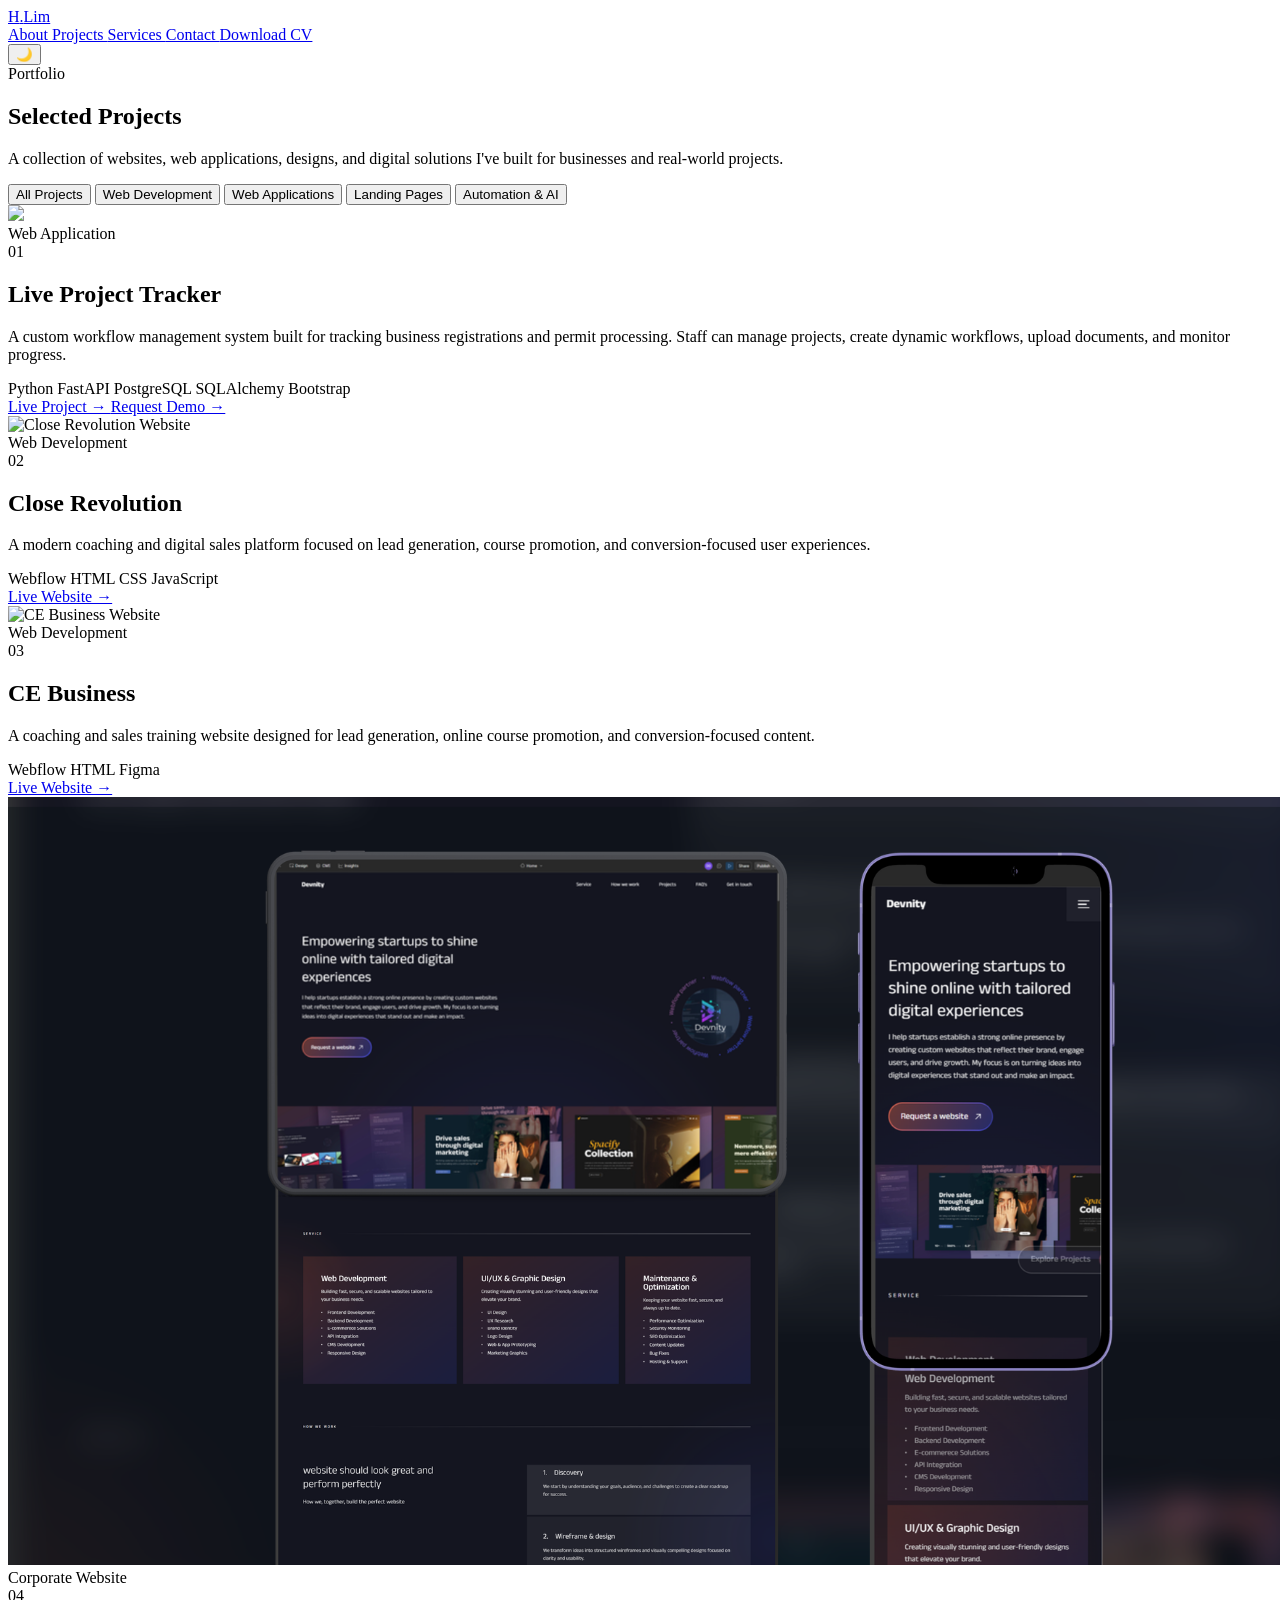
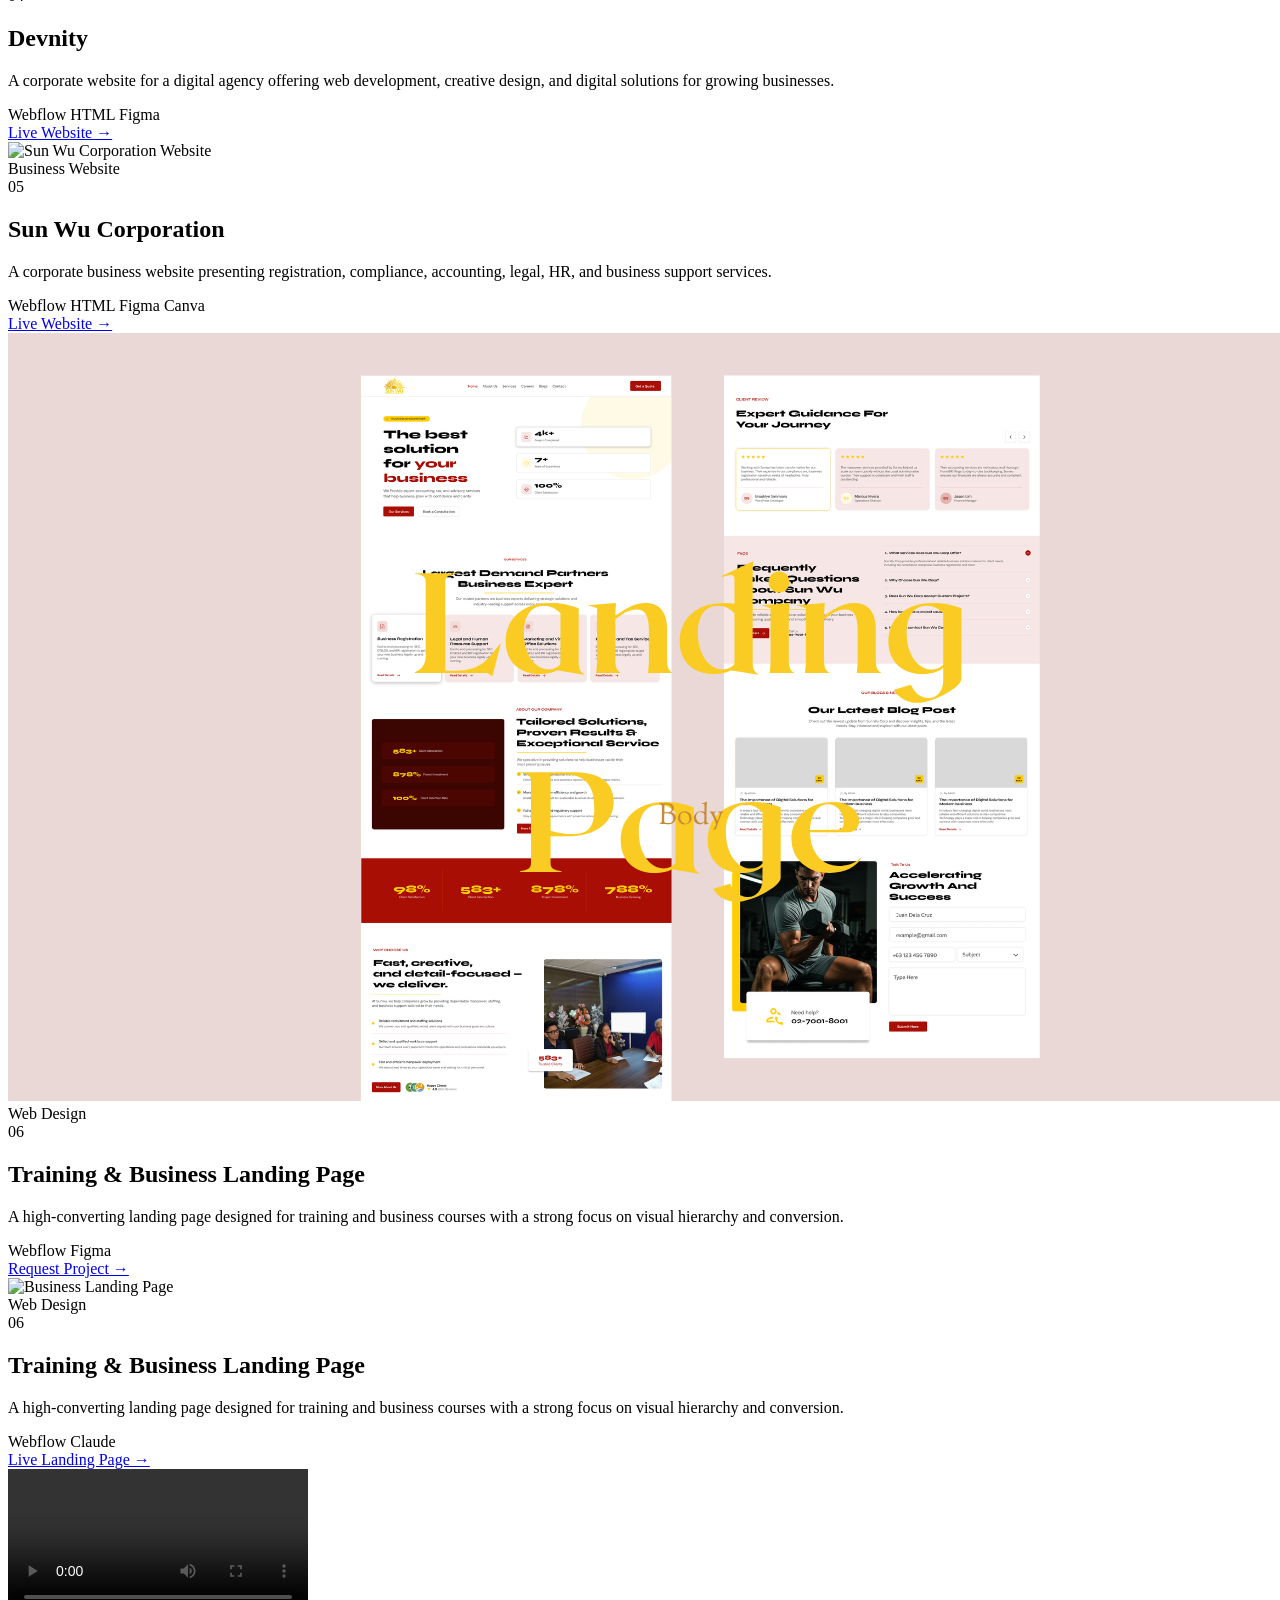
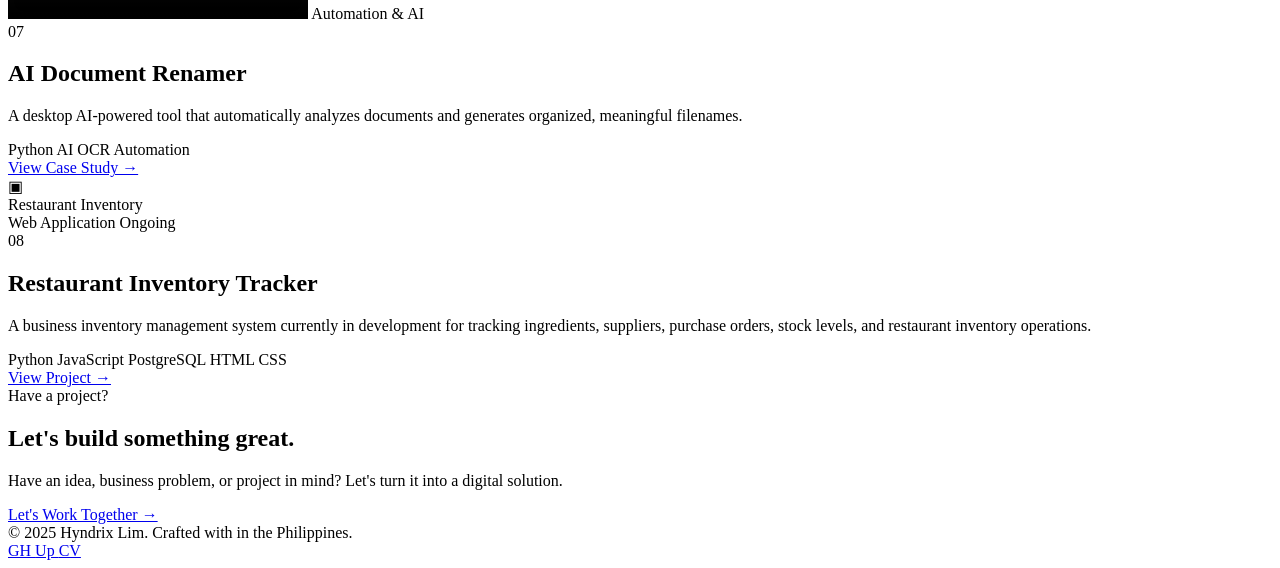
==== projects.html @ 505b6d83 "Update portfolio projects and assets" ====
<!doctype html>
<html lang="en" data-theme="dark">
  <head>
    <meta charset="UTF-8" />

    <meta name="viewport" content="width=device-width, initial-scale=1.0" />

    <title>Projects — Hyndrix Lim</title>

    <link rel="preconnect" href="https://fonts.googleapis.com" />

    <link rel="preconnect" href="https://fonts.gstatic.com" crossorigin />

    <link
      href="https://fonts.googleapis.com/css2?family=Syne:wght@400;500;600;700;800&family=DM+Sans:ital,opsz,wght@0,9..40,300;0,9..40,400;0,9..40,500;1,9..40,300&display=swap"
      rel="stylesheet"
    />

    <link rel="stylesheet" href="style.css" />
  </head>

  <body>
    <!-- CURSOR -->

    <div class="cursor" id="cursor"></div>

    <div class="cursor-follow" id="cursorFollow"></div>

    <!-- =====================================================
       NAVIGATION
       ===================================================== -->

    <nav>
      <a href="index.html" class="nav-logo"> H<span>.</span>Lim </a>

      <div class="nav-links">
        <a href="index.html#about"> About </a>

        <a href="projects.html" class="active-nav"> Projects </a>

        <a href="index.html#services"> Services </a>

        <a href="index.html#contact"> Contact </a>

        <a
          href="https://drive.google.com/uc?export=download&id=1fM_ijbf9D7eAzxQOiceTrafDajvDp3tC"
          target="_blank"
          class="nav-cta"
        >
          Download CV
        </a>
      </div>

      <button class="theme-btn" id="themeToggle" aria-label="Toggle theme">
        🌙
      </button>
    </nav>

    <!-- =====================================================
       PROJECT HERO
       ===================================================== -->

    <section class="projects-page-hero">
      <div class="section-label">Portfolio</div>

      <h1 class="projects-page-title">Selected <span>Projects</span></h1>

      <p class="projects-page-intro">
        A collection of websites, web applications, designs, and digital
        solutions I've built for businesses and real-world projects.
      </p>
    </section>

    <!-- =====================================================
       PROJECT FILTER
       ===================================================== -->

    <section class="projects-page-section">
      <div class="project-filters">
        <button class="project-filter active" data-filter="all">
          All Projects
        </button>

        <button class="project-filter" data-filter="web">
          Web Development
        </button>

        <button class="project-filter" data-filter="apps">
          Web Applications
        </button>

        <button class="project-filter" data-filter="landing-pages">
          Landing Pages
        </button>

        <button class="project-filter" data-filter="automation">
          Automation & AI
        </button>
      </div>

      <!-- =================================================
         PROJECT GRID
         ================================================= -->

      <div class="full-projects-grid">
        <!-- ===============================================
           LIVE PROJECT TRACKER
           =============================================== -->

        <article class="full-project-card reveal" data-category="apps">
          <div class="full-project-image">
            <img
              src="C:\Users\Aurea Palarca\Documents\Documents\Hyndrix Project\hyndrix-portfolio-main\images\live tracker img.png"
            />

            <div class="project-category-badge">Web Application</div>
          </div>

          <div class="full-project-content">
            <div class="project-number">01</div>

            <h2>Live Project Tracker</h2>

            <p>
              A custom workflow management system built for tracking business
              registrations and permit processing. Staff can manage projects,
              create dynamic workflows, upload documents, and monitor progress.
            </p>

            <div class="full-project-tech">
              <span>Python</span>
              <span>FastAPI</span>
              <span>PostgreSQL</span>
              <span>SQLAlchemy</span>
              <span>Bootstrap</span>
            </div>

            <div class="full-project-links">
              <a
                href="https://tracker.sunwucorporation.com/track"
                target="_blank"
                rel="noopener noreferrer"
              >
                Live Project →
              </a>

              <a href="index.html#contact"> Request Demo → </a>
            </div>
          </div>
        </article>

        <!-- ===============================================
           CLOSE REVOLUTION
           =============================================== -->

        <article class="full-project-card reveal" data-category="web">
          <div class="full-project-image">
            <img
              src="C:\Users\Aurea Palarca\Documents\Documents\Hyndrix Project\hyndrix-portfolio-main\images\ChatGPT Image Sep 9, 2026, 10_37_26 AM.png"
              alt="Close Revolution Website"
            />

            <div class="project-category-badge">Web Development</div>
          </div>

          <div class="full-project-content">
            <div class="project-number">02</div>

            <h2>Close Revolution</h2>

            <p>
              A modern coaching and digital sales platform focused on lead
              generation, course promotion, and conversion-focused user
              experiences.
            </p>

            <div class="full-project-tech">
              <span>Webflow</span>
              <span>HTML</span>
              <span>CSS</span>
              <span>JavaScript</span>
            </div>

            <div class="full-project-links">
              <a
                href="https://www.closerevolution.com/"
                target="_blank"
                rel="noopener noreferrer"
              >
                Live Website →
              </a>
            </div>
          </div>
        </article>

        <!-- ===============================================
           CE BUSINESS
           =============================================== -->

        <article class="full-project-card reveal" data-category="web">
          <div class="full-project-image">
            <img
              src="C:\Users\Aurea Palarca\Documents\Documents\Hyndrix Project\hyndrix-portfolio-main\images\ChatGPT Image Sep 9, 2026, 10_41_15 AM.png"
              alt="CE Business Website"
            />

            <div class="project-category-badge">Web Development</div>
          </div>

          <div class="full-project-content">
            <div class="project-number">03</div>

            <h2>CE Business</h2>

            <p>
              A coaching and sales training website designed for lead
              generation, online course promotion, and conversion-focused
              content.
            </p>

            <div class="full-project-tech">
              <span>Webflow</span>
              <span>HTML</span>
              <span>Figma</span>
            </div>

            <div class="full-project-links">
              <a
                href="https://www.ce-business.com/"
                target="_blank"
                rel="noopener noreferrer"
              >
                Live Website →
              </a>
            </div>
          </div>
        </article>

        <!-- ===============================================
           DEVNITY
           =============================================== -->

        <article class="full-project-card reveal" data-category="web">
          <div class="full-project-image">
            <img
              src="images/Untitled design (4).png"
              alt="Devnity Web Development Agency"
            />

            <div class="project-category-badge">Corporate Website</div>
          </div>

          <div class="full-project-content">
            <div class="project-number">04</div>

            <h2>Devnity</h2>

            <p>
              A corporate website for a digital agency offering web development,
              creative design, and digital solutions for growing businesses.
            </p>

            <div class="full-project-tech">
              <span>Webflow</span>
              <span>HTML</span>
              <span>Figma</span>
            </div>

            <div class="full-project-links">
              <a
                href="https://devnity-web-development.webflow.io/"
                target="_blank"
                rel="noopener noreferrer"
              >
                Live Website →
              </a>
            </div>
          </div>
        </article>

        <!-- ===============================================
           SUN WU CORPORATION
           =============================================== -->

        <article class="full-project-card reveal" data-category="web">
          <div class="full-project-image">
            <img
              src="C:\Users\Aurea Palarca\Documents\Documents\Hyndrix Project\hyndrix-portfolio-main\images\ChatGPT Image Sep 9, 2026, 10_32_36 AM.png"
              alt="Sun Wu Corporation Website"
            />

            <div class="project-category-badge">Business Website</div>
          </div>

          <div class="full-project-content">
            <div class="project-number">05</div>

            <h2>Sun Wu Corporation</h2>

            <p>
              A corporate business website presenting registration, compliance,
              accounting, legal, HR, and business support services.
            </p>

            <div class="full-project-tech">
              <span>Webflow</span>
              <span>HTML</span>
              <span>Figma</span>
              <span>Canva</span>
            </div>

            <div class="full-project-links">
              <a
                href="https://sunwucorporation.com"
                target="_blank"
                rel="noopener noreferrer"
              >
                Live Website →
              </a>
            </div>
          </div>
        </article>

        <!-- ===============================================
           LANDING PAGE
           =============================================== -->

        <article class="full-project-card reveal" data-category="landing-pages">
          <div class="full-project-image">
            <img src="images/Landing Page.png" alt="Business Landing Page" />

            <div class="project-category-badge">Web Design</div>
          </div>

          <div class="full-project-content">
            <div class="project-number">06</div>

            <h2>Training & Business Landing Page</h2>

            <p>
              A high-converting landing page designed for training and business
              courses with a strong focus on visual hierarchy and conversion.
            </p>

            <div class="full-project-tech">
              <span>Webflow</span>
              <span>Figma</span>
            </div>

            <div class="full-project-links">
              <a href="index.html#contact"> Request Project → </a>
            </div>
          </div>
        </article>

        <article class="full-project-card reveal" data-category="landing-pages">
          <div class="full-project-image">
            <img
              src="C:\Users\Aurea Palarca\Documents\Documents\Hyndrix Project\hyndrix-portfolio-main\images\ChatGPT Image Sep 9, 2026, 10_58_12 AM.png"
              alt="Business Landing Page"
            />

            <div class="project-category-badge">Web Design</div>
          </div>

          <div class="full-project-content">
            <div class="project-number">06</div>

            <h2>Training & Business Landing Page</h2>

            <p>
              A high-converting landing page designed for training and business
              courses with a strong focus on visual hierarchy and conversion.
            </p>

            <div class="full-project-tech">
              <span>Webflow</span>
              <span>Claude</span>
            </div>

            <div class="full-project-links">
              <a href="https://www.ce-business.com/tkp-mise-en-relation">
                Live Landing Page →
              </a>
            </div>
          </div>
        </article>

        <!-- ===============================================
           AI PDF RENAMER
           =============================================== -->

        <article class="full-project-card reveal" data-category="automation">
          <div class="full-project-image">
            <video controls preload="metadata">
              <source
                src="video/Screen Recording AI Renaming.mp4"
                type="video/mp4"
              />

              Your browser does not support the video tag.
            </video>

            <span class="project-category-badge"> Automation & AI </span>
          </div>

          <div class="full-project-content">
            <div class="project-number">07</div>

            <h2>AI Document Renamer</h2>

            <p>
              A desktop AI-powered tool that automatically analyzes documents
              and generates organized, meaningful filenames.
            </p>

            <div class="full-project-tech">
              <span>Python</span>
              <span>AI</span>
              <span>OCR</span>
              <span>Automation</span>
            </div>

            <div class="full-project-links">
              <a href="ai-document-renamer.html"> View Case Study → </a>
            </div>
          </div>
        </article>

        <!-- ===============================================
           RESTAURANT INVENTORY
           =============================================== -->

        <article
          class="full-project-card reveal"
          data-category="web-applications"
        >
          <div class="full-project-image project-image-placeholder">
            <div class="inventory-project-icon">▣</div>

            <div class="project-placeholder-title">Restaurant Inventory</div>

            <span class="project-category-badge"> Web Application </span>

            <span class="project-status-badge"> Ongoing </span>
          </div>

          <div class="full-project-content">
            <div class="project-number">08</div>

            <h2>Restaurant Inventory Tracker</h2>

            <p>
              A business inventory management system currently in development
              for tracking ingredients, suppliers, purchase orders, stock
              levels, and restaurant inventory operations.
            </p>

            <div class="full-project-tech">
              <span>Python</span>
              <span>JavaScript</span>
              <span>PostgreSQL</span>
              <span>HTML</span>
              <span>CSS</span>
            </div>

            <div class="full-project-links">
              <a href="restaurant-inventory.html"> View Project → </a>
            </div>
          </div>
        </article>
      </div>
    </section>

    <!-- =====================================================
       CTA
       ===================================================== -->

    <section class="projects-page-cta">
      <div class="section-label">Have a project?</div>

      <h2>
        Let's build something
        <span>great.</span>
      </h2>

      <p>
        Have an idea, business problem, or project in mind? Let's turn it into a
        digital solution.
      </p>

      <a href="index.html#contact" class="btn-primary">
        Let's Work Together →
      </a>
    </section>

    <!-- =====================================================
       FOOTER
       ===================================================== -->

    <footer>
      <div class="footer-copy">
        © 2025
        <span>Hyndrix Lim</span>. Crafted with in the Philippines.
      </div>

      <div class="footer-socials">
        <a
          href="https://github.com/Kelebek073"
          target="_blank"
          class="social-btn"
        >
          GH
        </a>

        <a
          href="https://upwork.com/freelancer/~01063f879f324c033b"
          target="_blank"
          class="social-btn"
        >
          Up
        </a>

        <a
          href="https://drive.google.com/uc?export=download&id=1fM_ijbf9D7eAzxQOiceTrafDajvDp3tC"
          target="_blank"
          class="social-btn"
        >
          CV
        </a>
      </div>
    </footer>

    <!-- =====================================================
       JAVASCRIPT
       ===================================================== -->

    <script>
      /* =========================================
       THEME
       ========================================= */

      const toggle = document.getElementById("themeToggle");

      toggle.addEventListener("click", () => {
        const theme = document.documentElement.getAttribute("data-theme");

        document.documentElement.setAttribute(
          "data-theme",
          theme === "dark" ? "light" : "dark",
        );

        toggle.textContent = theme === "dark" ? "🌙" : "☀️";
      });

      /* =========================================
       CUSTOM CURSOR
       ========================================= */

      const cursor = document.getElementById("cursor");

      const cursorFollow = document.getElementById("cursorFollow");

      let mx = 0;
      let my = 0;

      document.addEventListener("mousemove", (e) => {
        mx = e.clientX;
        my = e.clientY;

        cursor.style.left = mx - 5 + "px";

        cursor.style.top = my - 5 + "px";
      });

      function animateCursor() {
        const fx = parseFloat(cursorFollow.style.left || 0) || 0;

        const fy = parseFloat(cursorFollow.style.top || 0) || 0;

        cursorFollow.style.left = fx + (mx - 18 - fx) * 0.12 + "px";

        cursorFollow.style.top = fy + (my - 18 - fy) * 0.12 + "px";

        requestAnimationFrame(animateCursor);
      }

      animateCursor();

      /* =========================================
       CURSOR HOVER
       ========================================= */

      document.querySelectorAll("a, button").forEach((el) => {
        el.addEventListener("mouseenter", () => {
          cursor.style.transform = "scale(2)";

          cursorFollow.style.transform = "scale(1.5)";

          cursorFollow.style.opacity = "0.8";
        });

        el.addEventListener("mouseleave", () => {
          cursor.style.transform = "scale(1)";

          cursorFollow.style.transform = "scale(1)";

          cursorFollow.style.opacity = "0.5";
        });
      });

      /* =========================================
       SCROLL REVEAL
       ========================================= */

      const revealEls = document.querySelectorAll(".reveal");

      const observer = new IntersectionObserver(
        (entries) => {
          entries.forEach((entry, i) => {
            if (entry.isIntersecting) {
              setTimeout(() => {
                entry.target.classList.add("visible");
              }, i * 80);
            }
          });
        },
        {
          threshold: 0.1,
        },
      );

      revealEls.forEach((el) => observer.observe(el));

      /* =========================================
       PROJECT FILTER
       ========================================= */

      const filters = document.querySelectorAll(".project-filter");

      const projects = document.querySelectorAll(".full-project-card");

      filters.forEach((filter) => {
        filter.addEventListener("click", () => {
          filters.forEach((item) => item.classList.remove("active"));

          filter.classList.add("active");

          const category = filter.dataset.filter;

          projects.forEach((project) => {
            const projectCategory = project.dataset.category;

            if (category === "all" || projectCategory === category) {
              project.style.display = "block";

              setTimeout(() => {
                project.classList.add("filter-visible");
              }, 10);
            } else {
              project.classList.remove("filter-visible");

              project.style.display = "none";
            }
          });
        });
      });
    </script>
  </body>
</html>
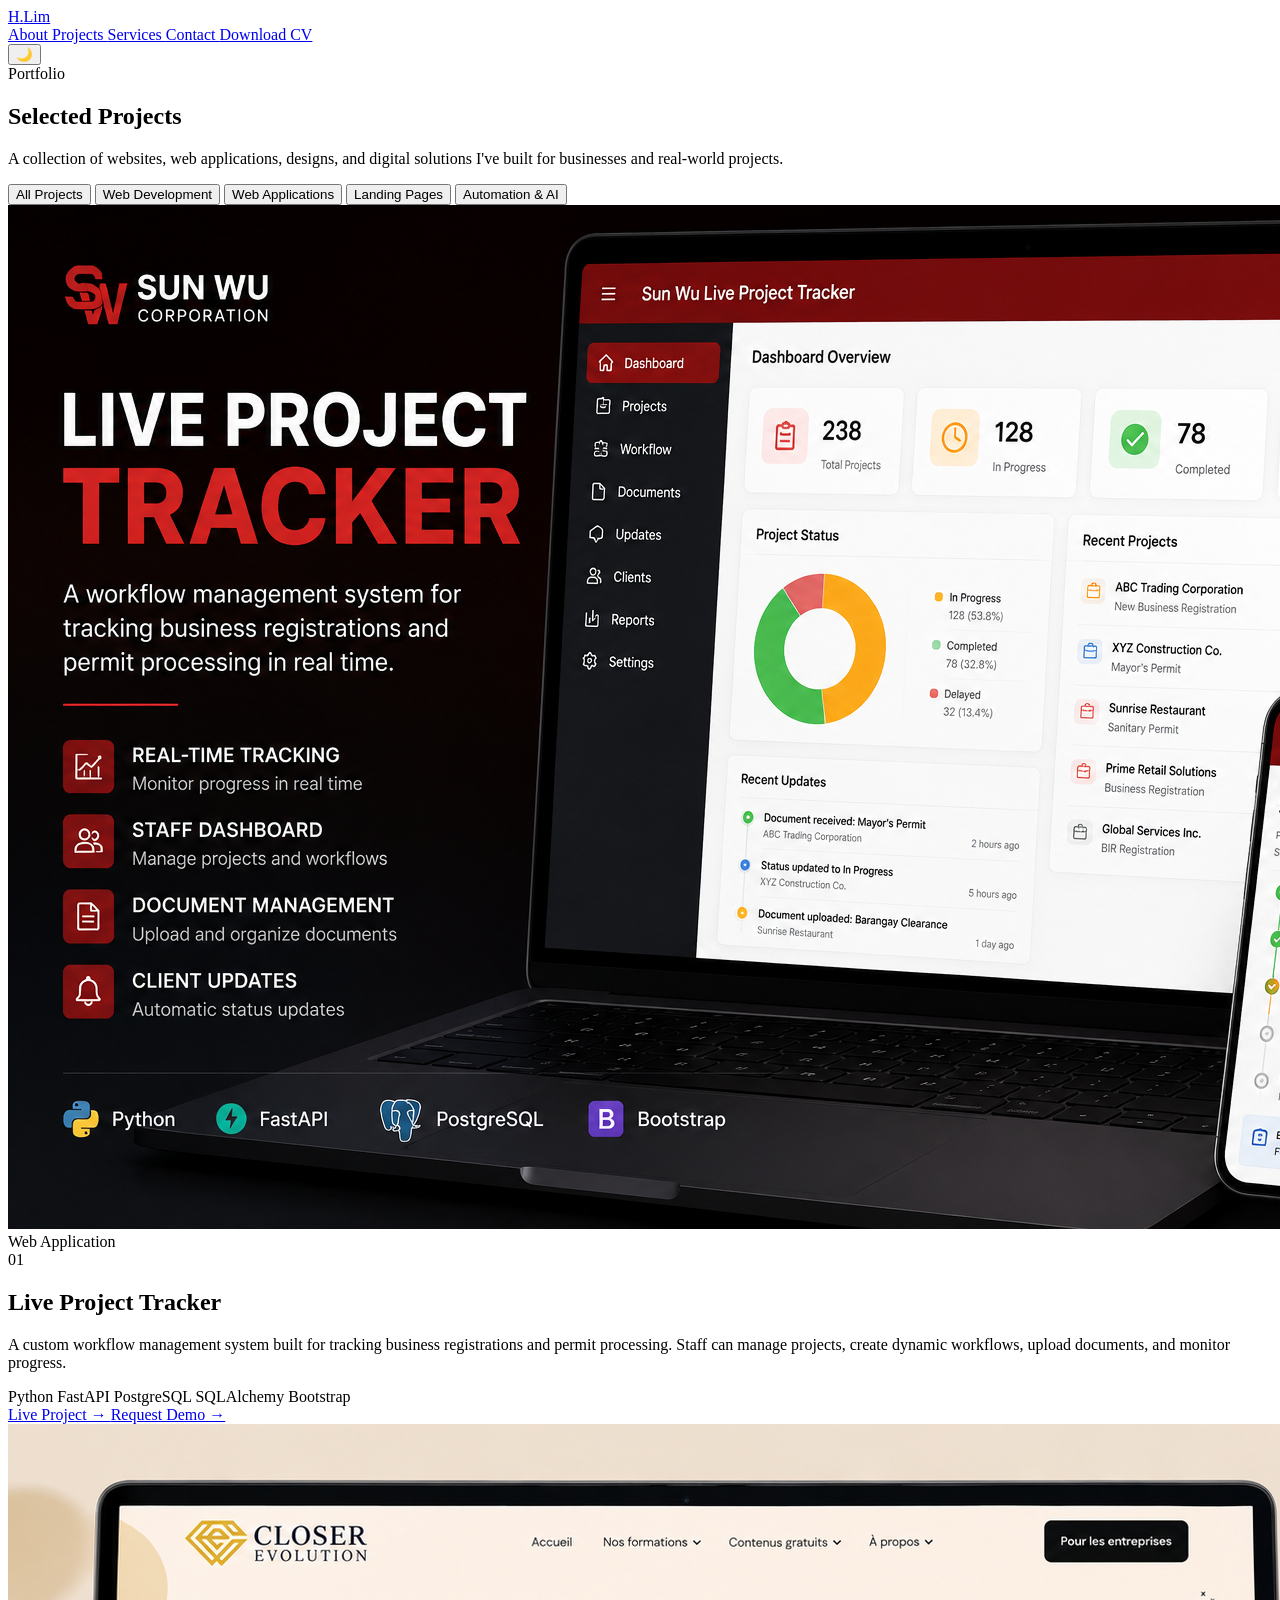
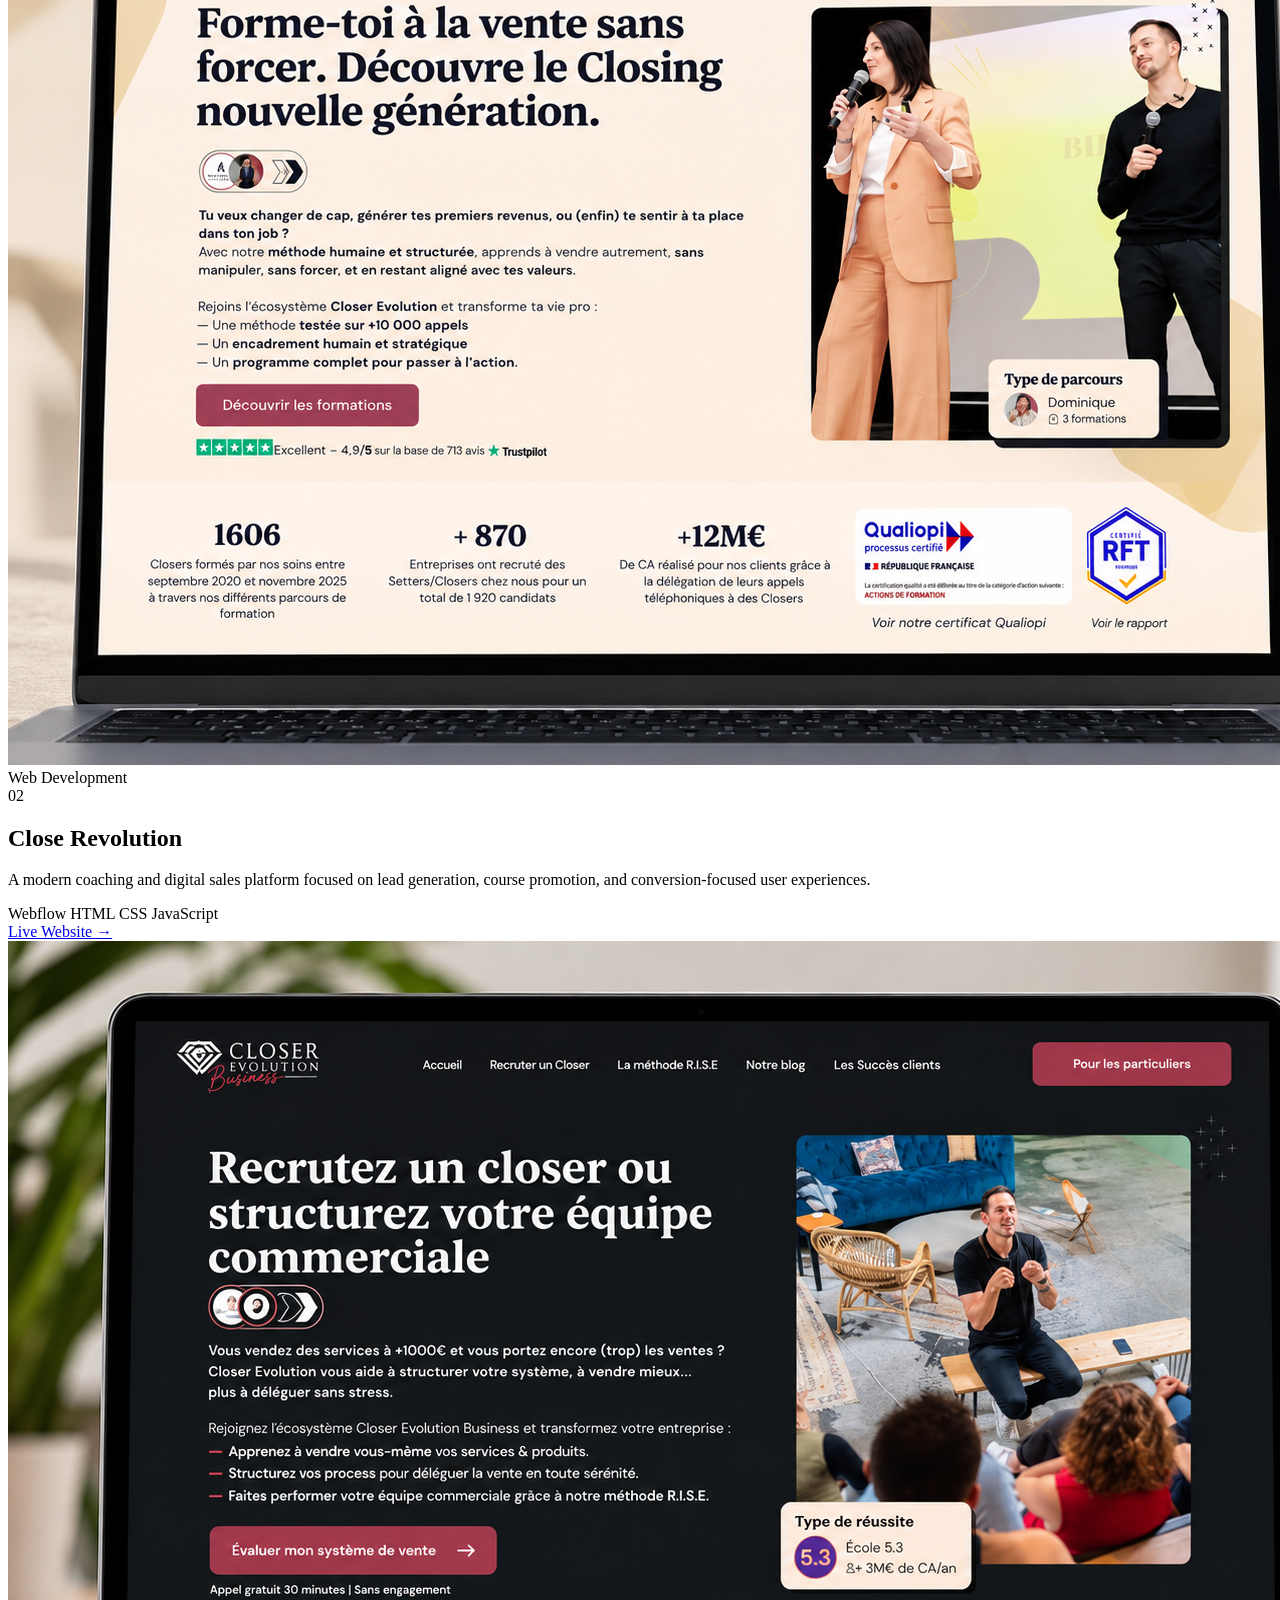
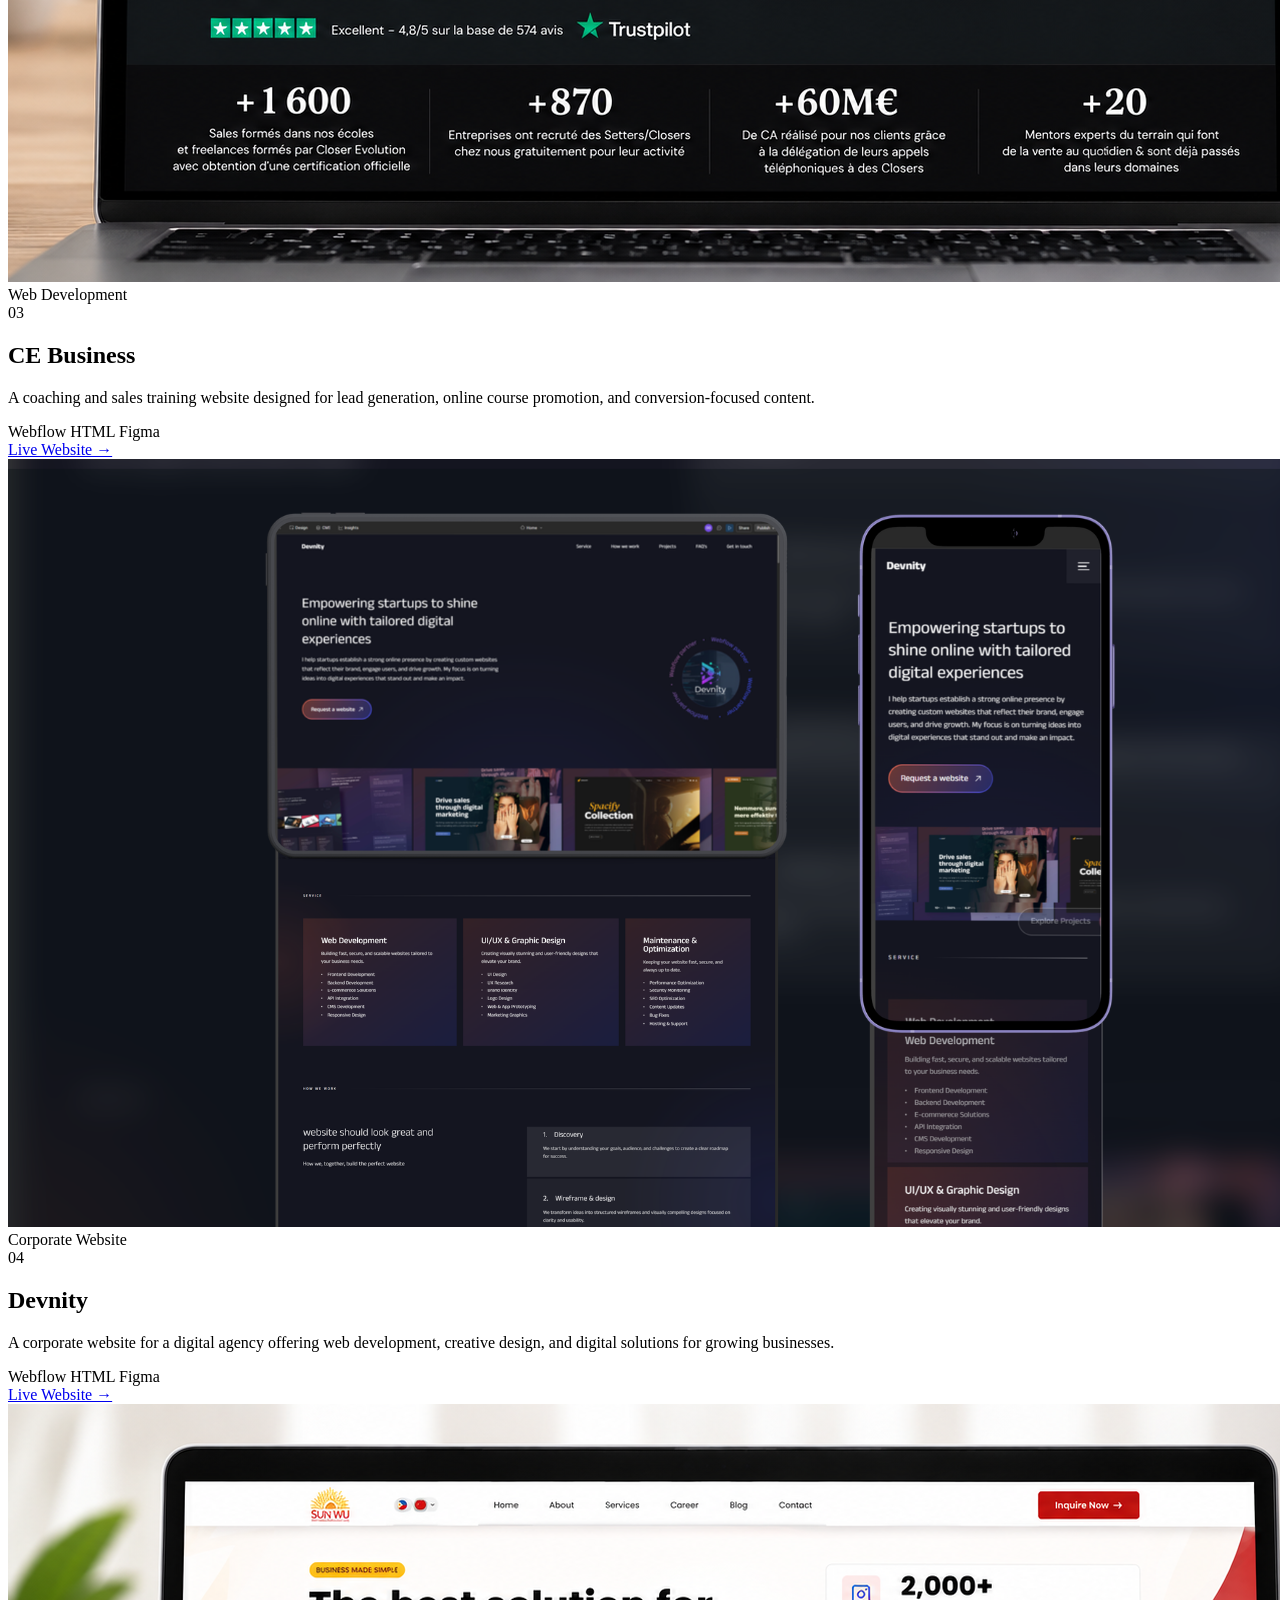
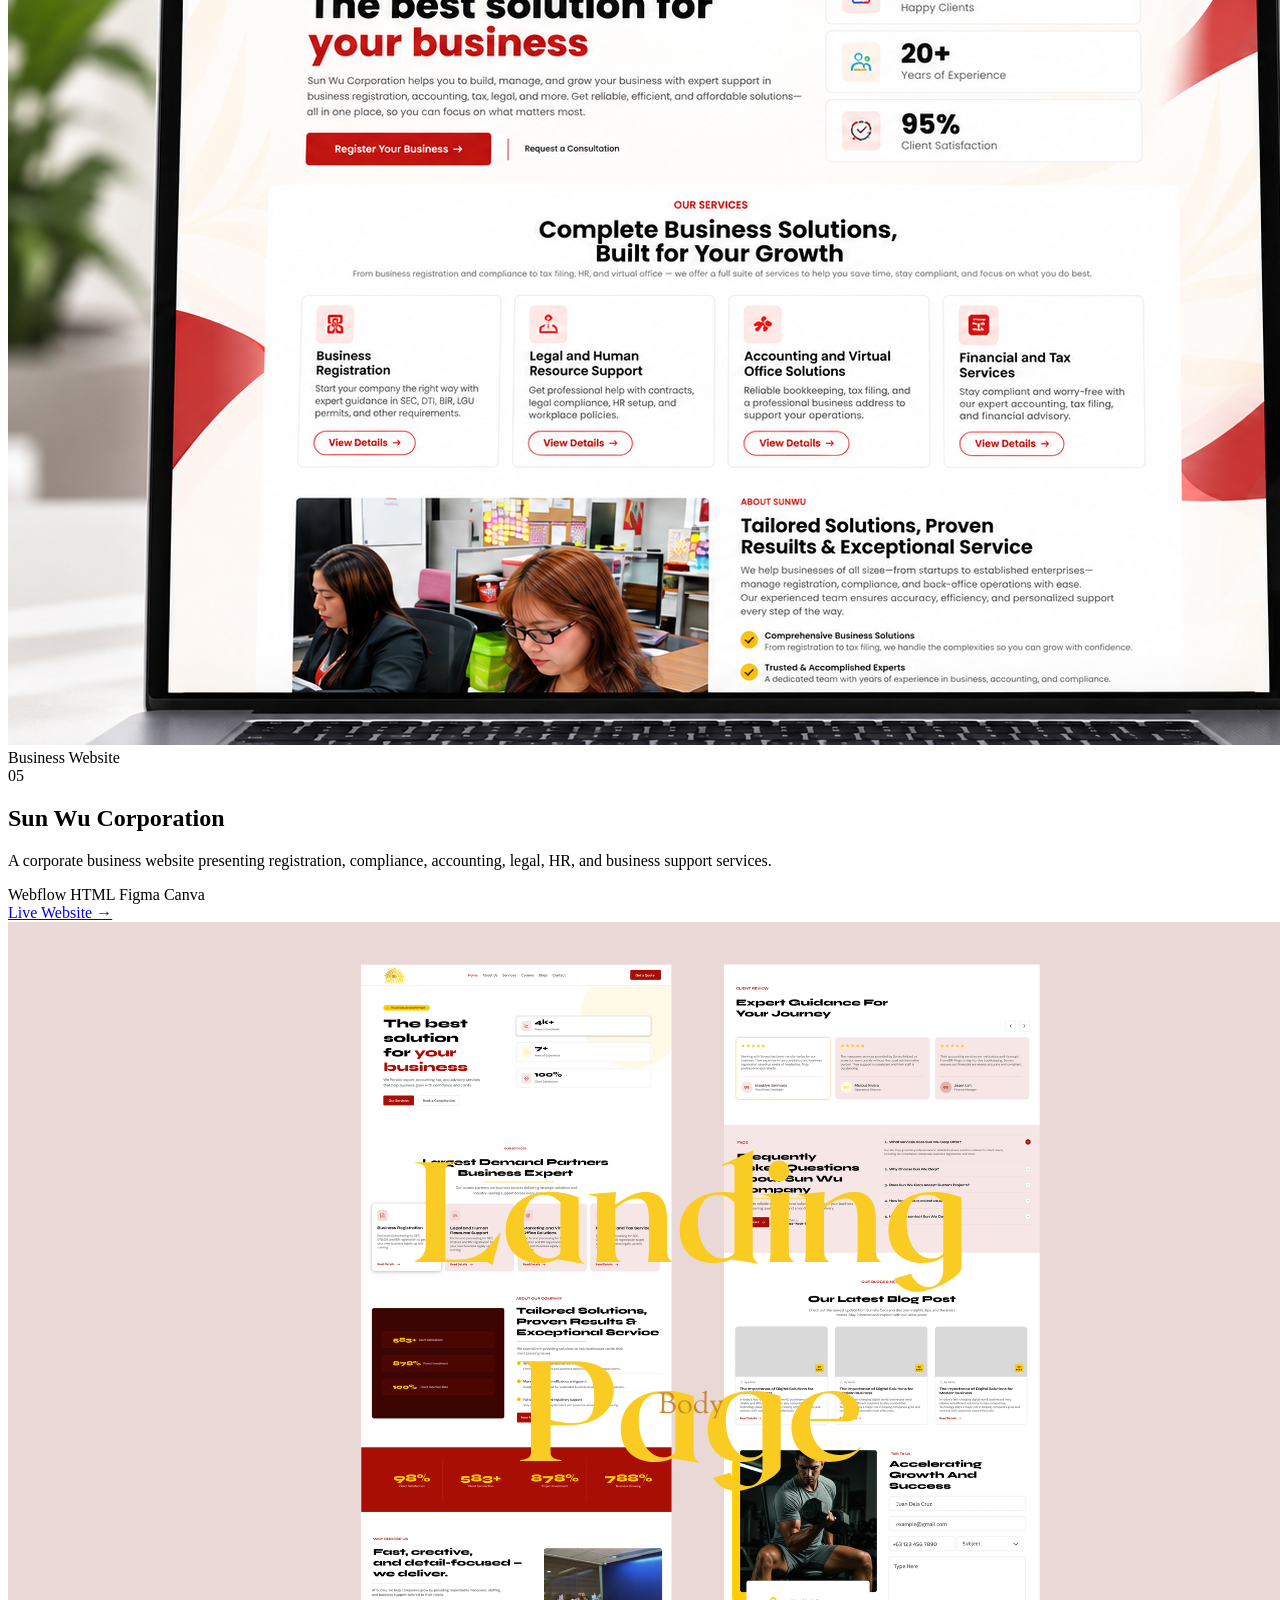
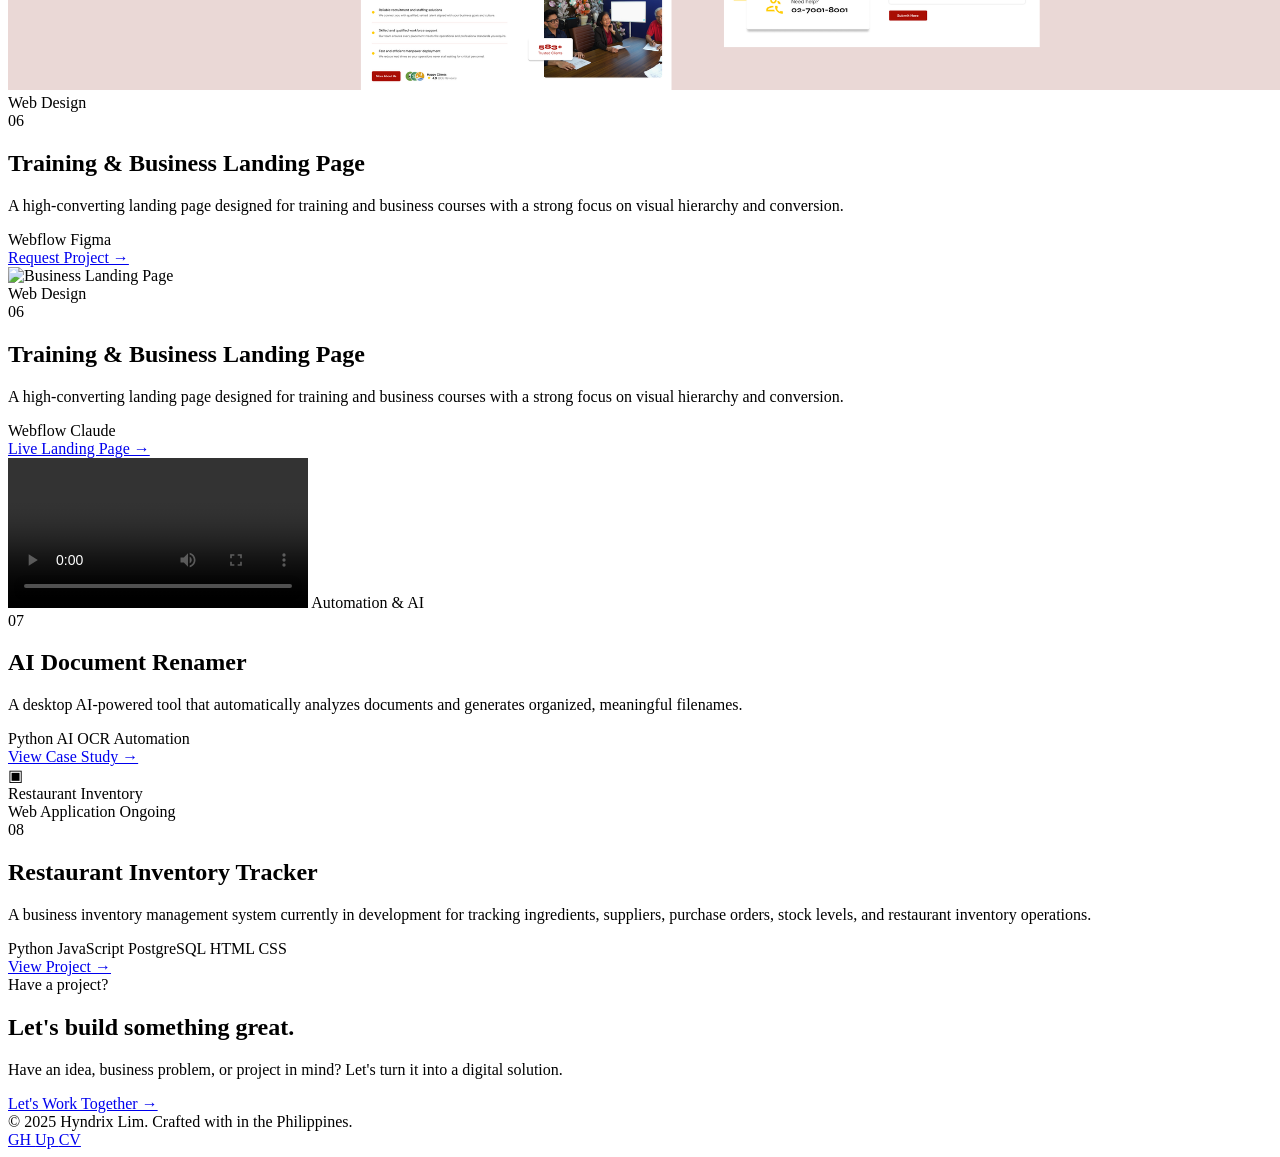
==== commit a120475b: "Update portfolio" ====
--- a/projects.html
+++ b/projects.html
@@ -109,9 +109,7 @@
 
         <article class="full-project-card reveal" data-category="apps">
           <div class="full-project-image">
-            <img
-              src="C:\Users\Aurea Palarca\Documents\Documents\Hyndrix Project\hyndrix-portfolio-main\images\live tracker img.png"
-            />
+            <img src="images/live tracker img.png" alt="Live Project Tracker" />
 
             <div class="project-category-badge">Web Application</div>
           </div>
@@ -144,7 +142,7 @@
                 Live Project →
               </a>
 
-              <a href="index.html#contact"> Request Demo → </a>
+              <a href="index.html#contact">Request Demo →</a>
             </div>
           </div>
         </article>
@@ -156,7 +154,7 @@
         <article class="full-project-card reveal" data-category="web">
           <div class="full-project-image">
             <img
-              src="C:\Users\Aurea Palarca\Documents\Documents\Hyndrix Project\hyndrix-portfolio-main\images\ChatGPT Image Sep 9, 2026, 10_37_26 AM.png"
+              src="images/ChatGPT Image Sep 9, 2026, 10_37_26 AM.png"
               alt="Close Revolution Website"
             />
 
@@ -200,7 +198,7 @@
         <article class="full-project-card reveal" data-category="web">
           <div class="full-project-image">
             <img
-              src="C:\Users\Aurea Palarca\Documents\Documents\Hyndrix Project\hyndrix-portfolio-main\images\ChatGPT Image Sep 9, 2026, 10_41_15 AM.png"
+              src="images/ChatGPT Image Sep 9, 2026, 10_41_15 AM.png"
               alt="CE Business Website"
             />
 
@@ -285,7 +283,7 @@
         <article class="full-project-card reveal" data-category="web">
           <div class="full-project-image">
             <img
-              src="C:\Users\Aurea Palarca\Documents\Documents\Hyndrix Project\hyndrix-portfolio-main\images\ChatGPT Image Sep 9, 2026, 10_32_36 AM.png"
+              src="images/ChatGPT Image Sep 9, 2026, 10_32_36 AM.png"
               alt="Sun Wu Corporation Website"
             />
 
@@ -356,7 +354,7 @@
         <article class="full-project-card reveal" data-category="landing-pages">
           <div class="full-project-image">
             <img
-              src="C:\Users\Aurea Palarca\Documents\Documents\Hyndrix Project\hyndrix-portfolio-main\images\ChatGPT Image Sep 9, 2026, 10_58_12 AM.png"
+              src=images/ChatGPT Image Sep 9, 2026, 10_58_12 AM.png"
               alt="Business Landing Page"
             />
 
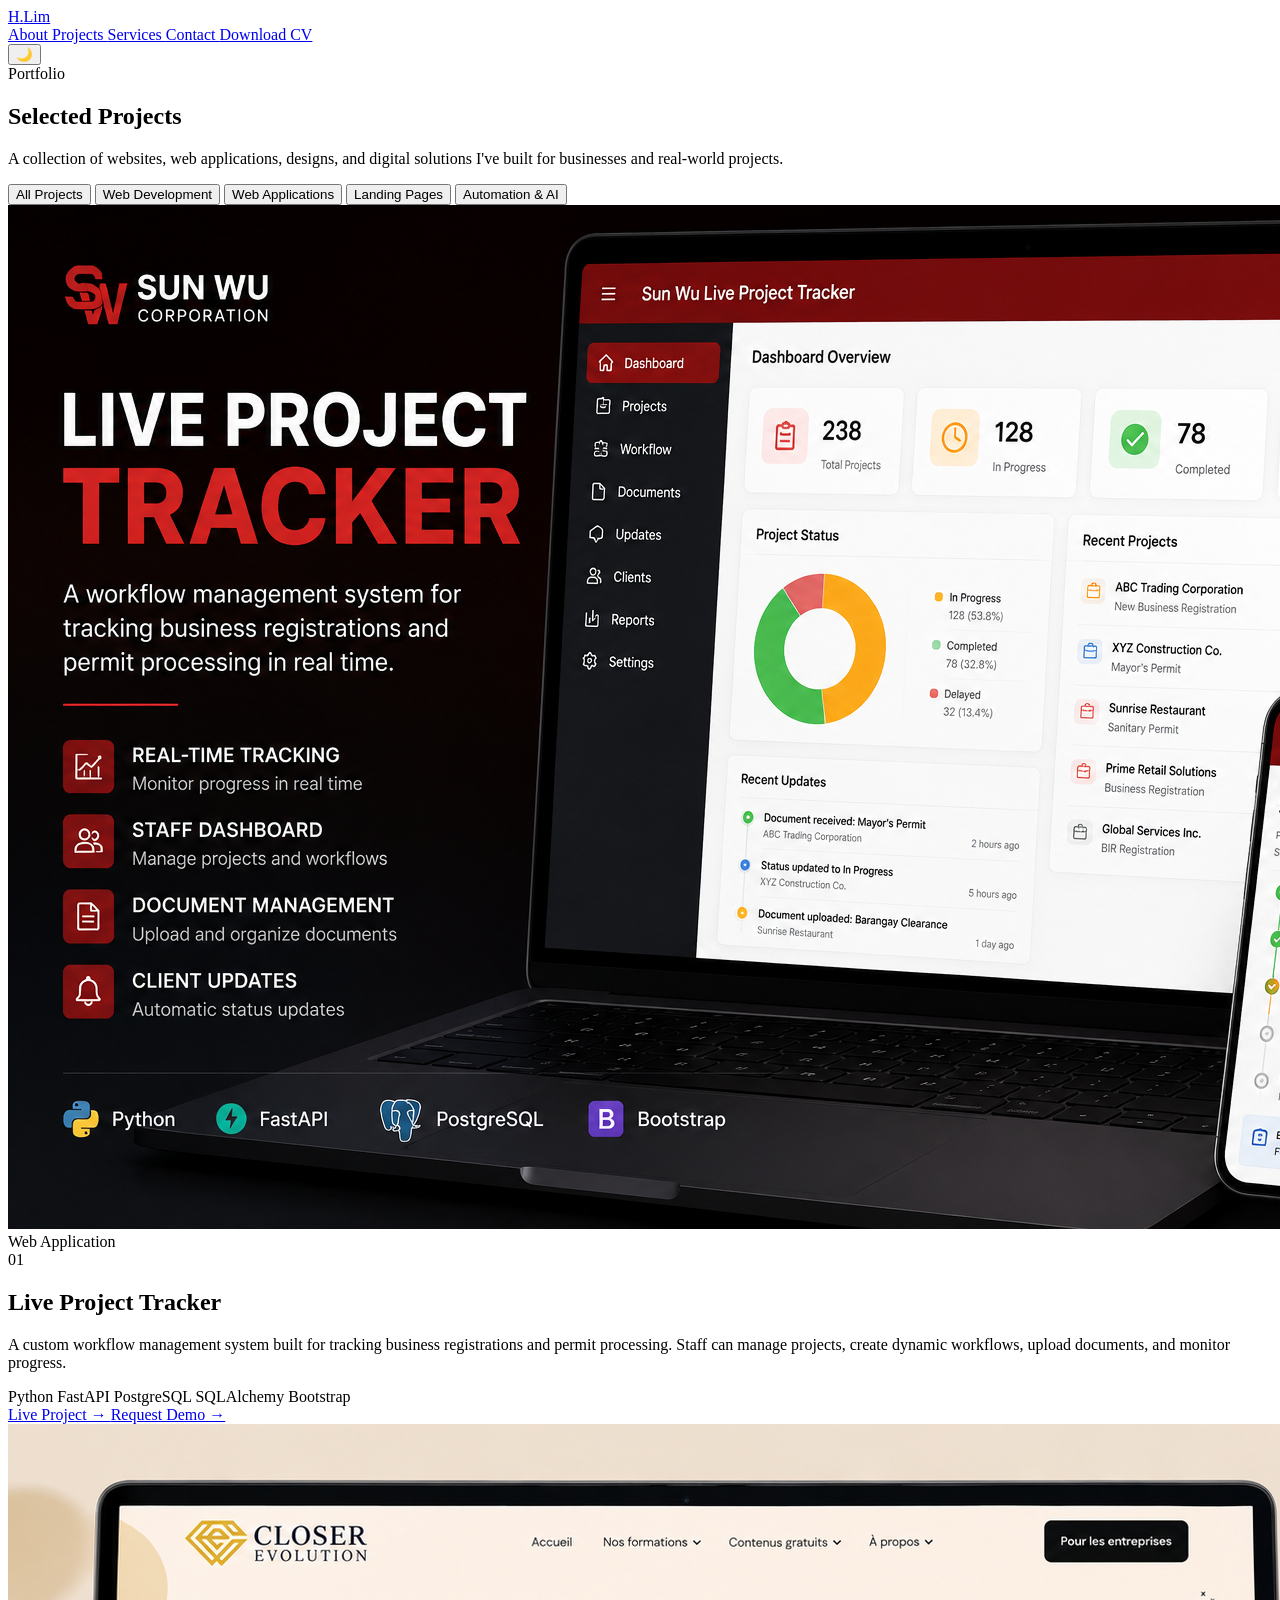
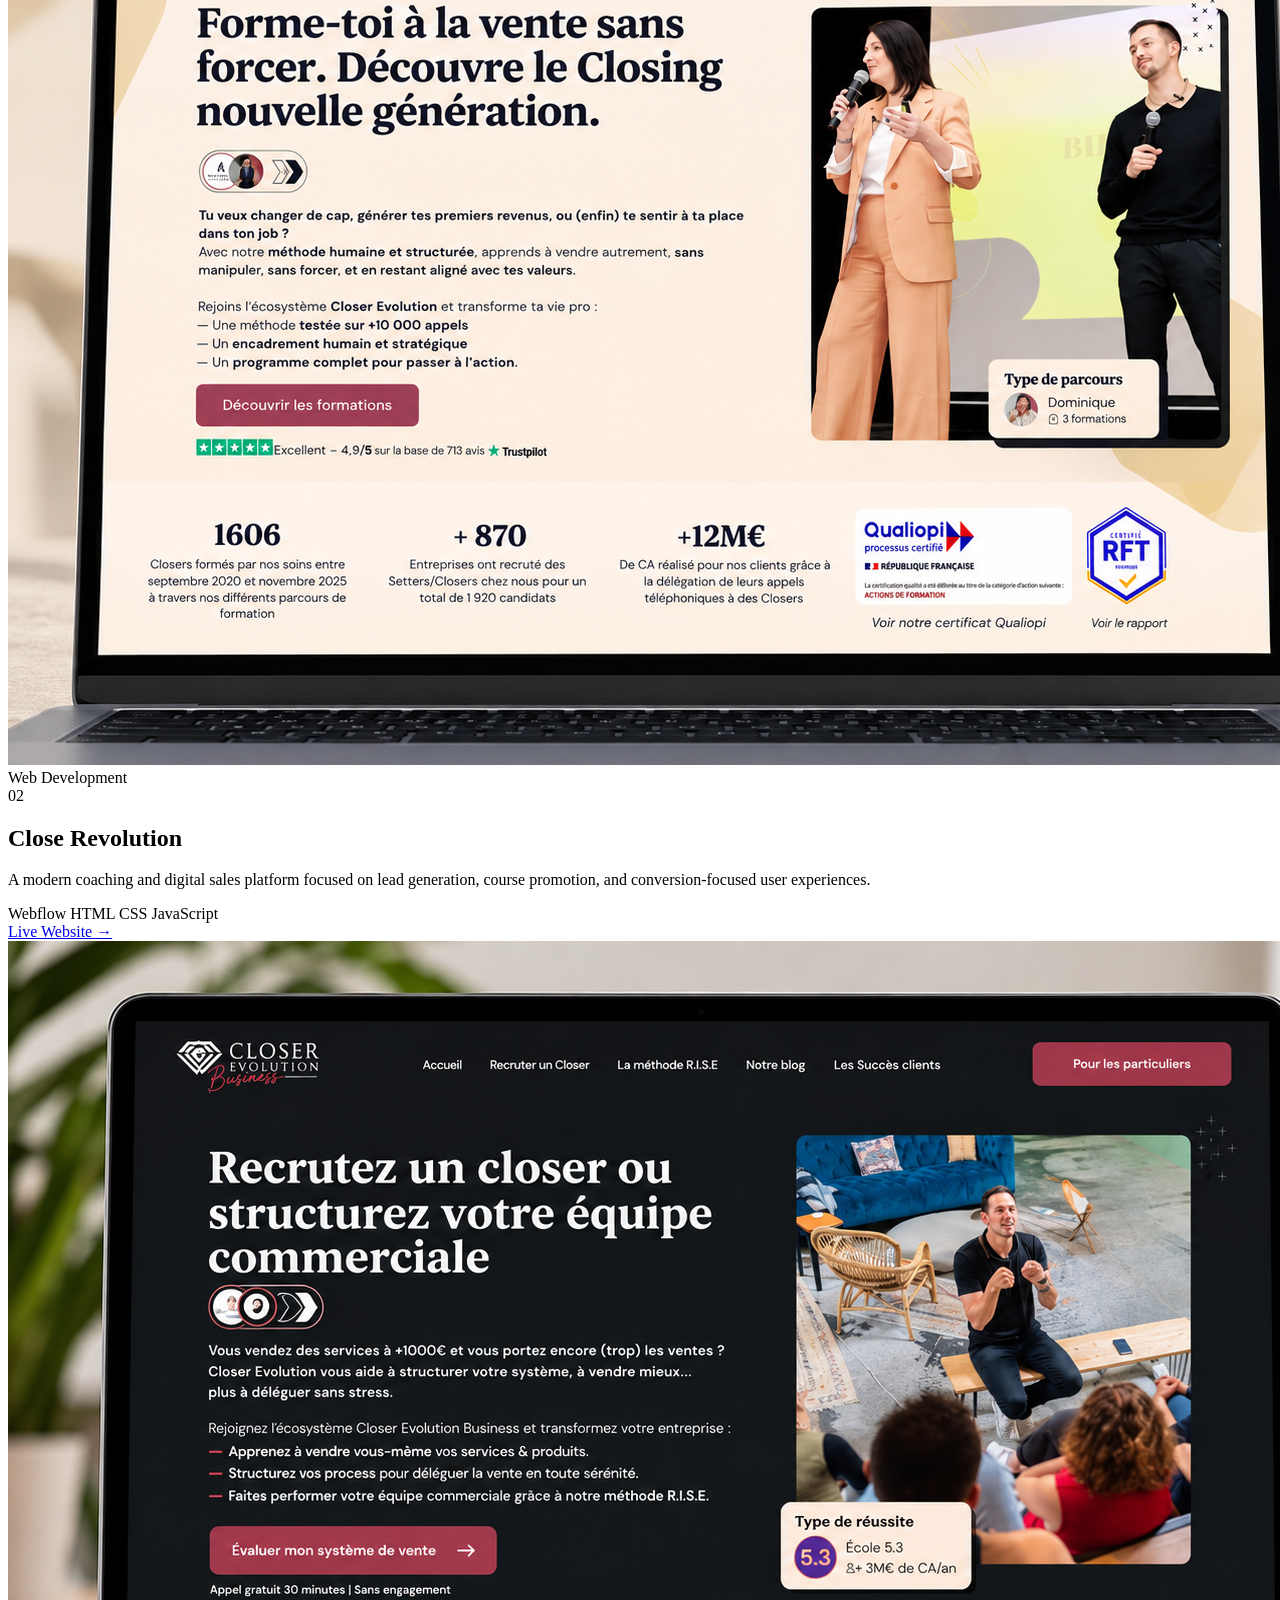
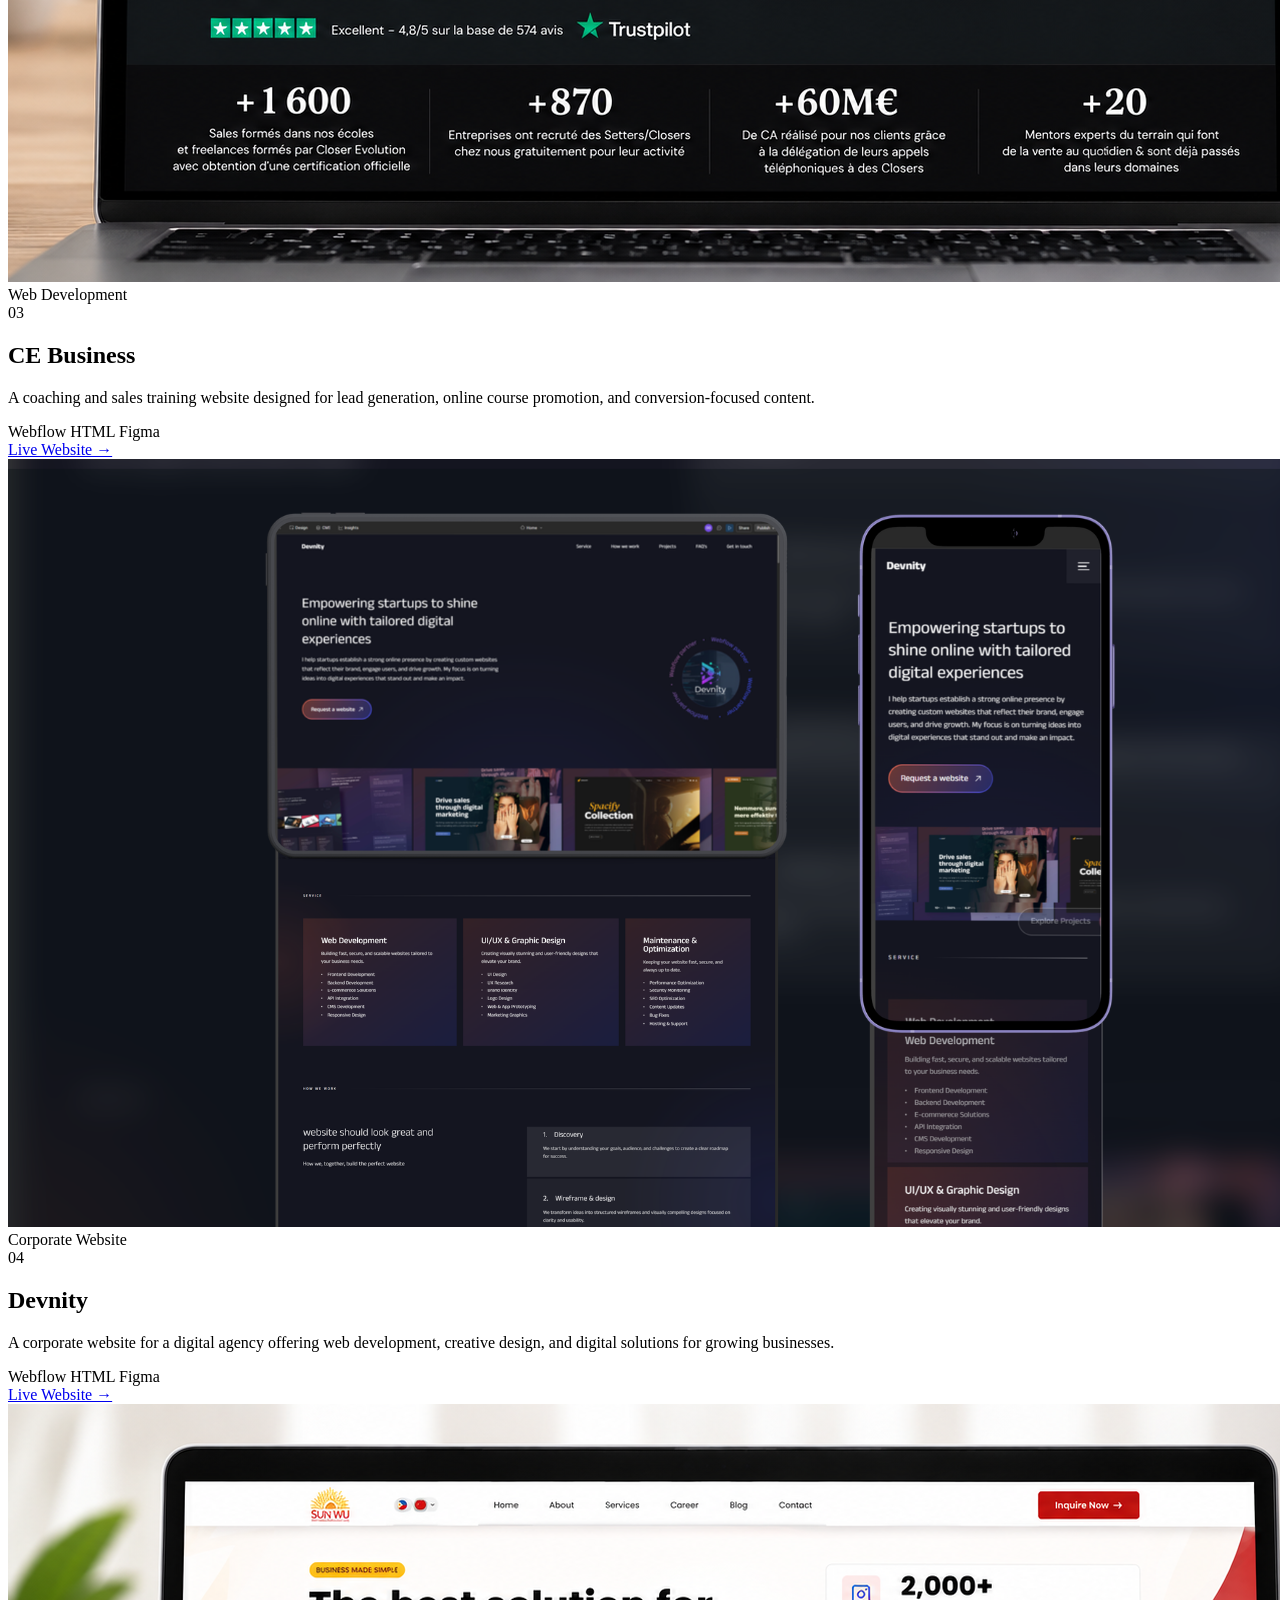
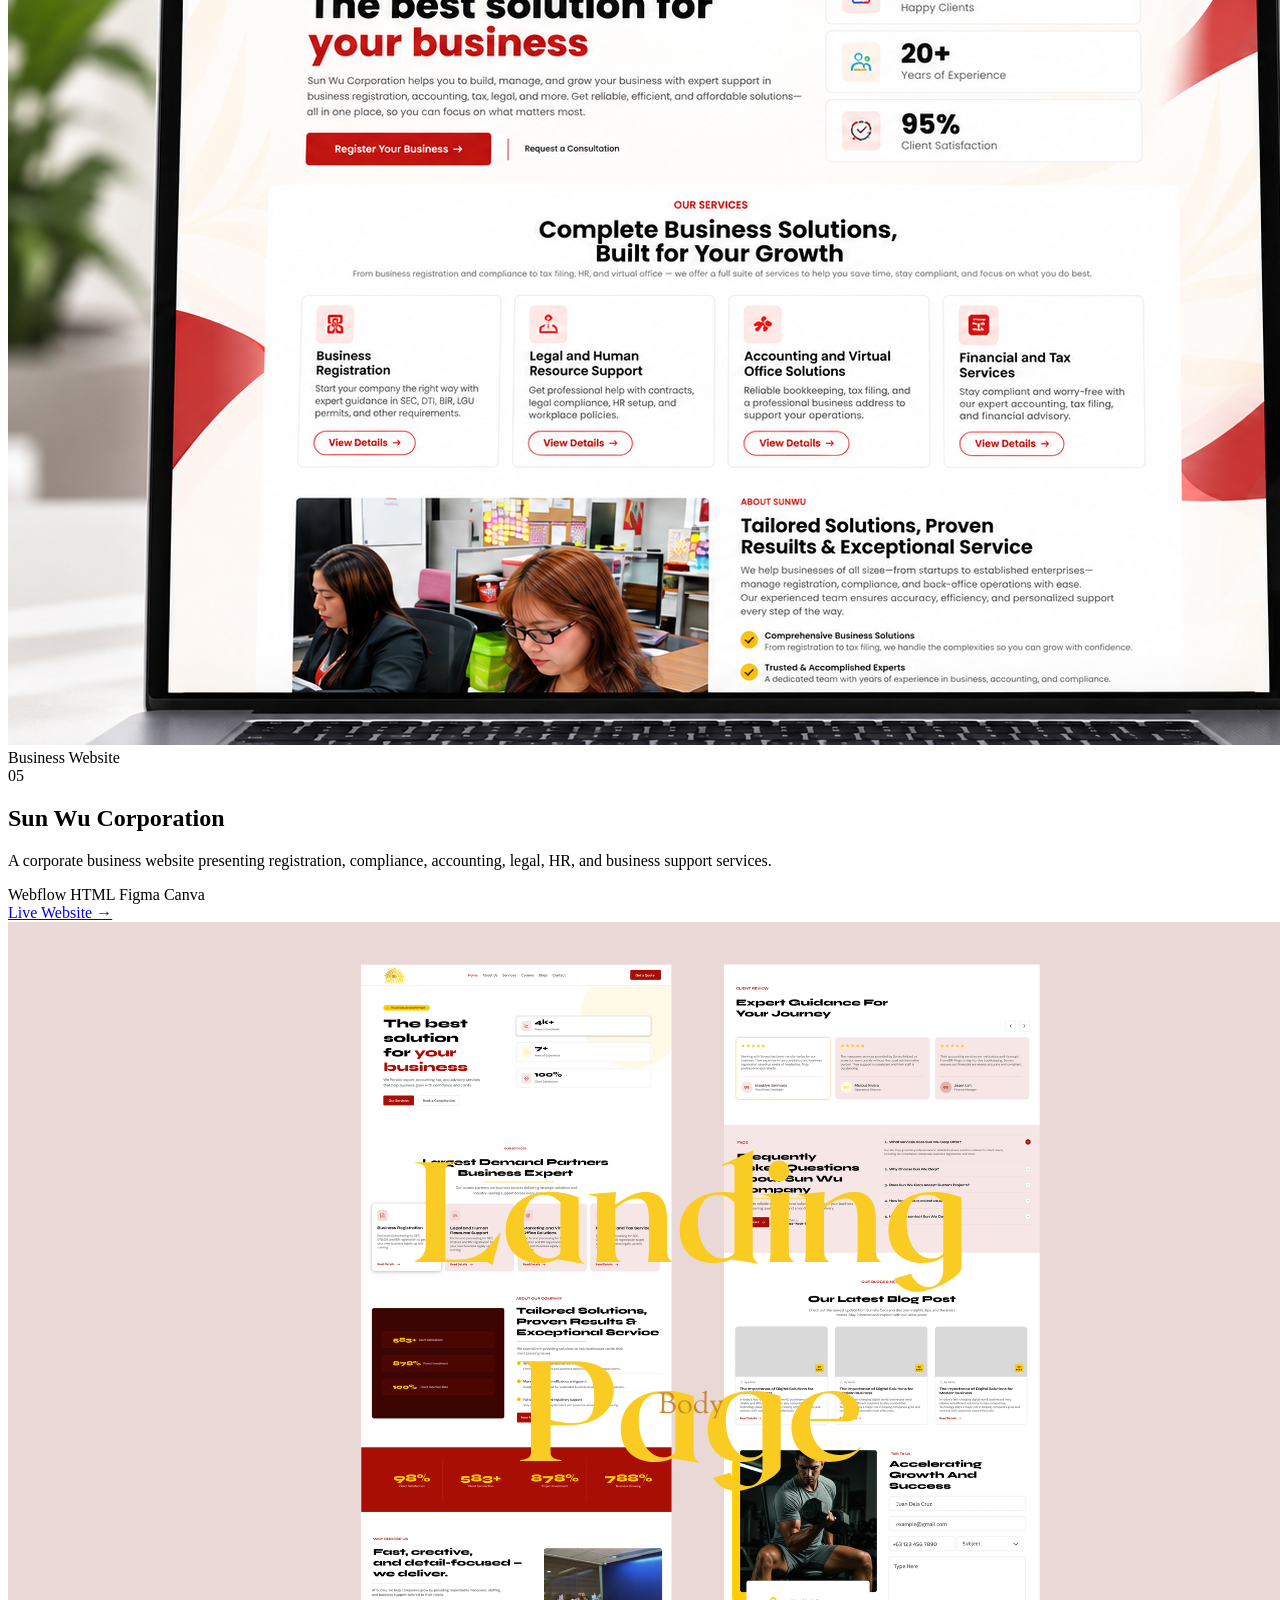
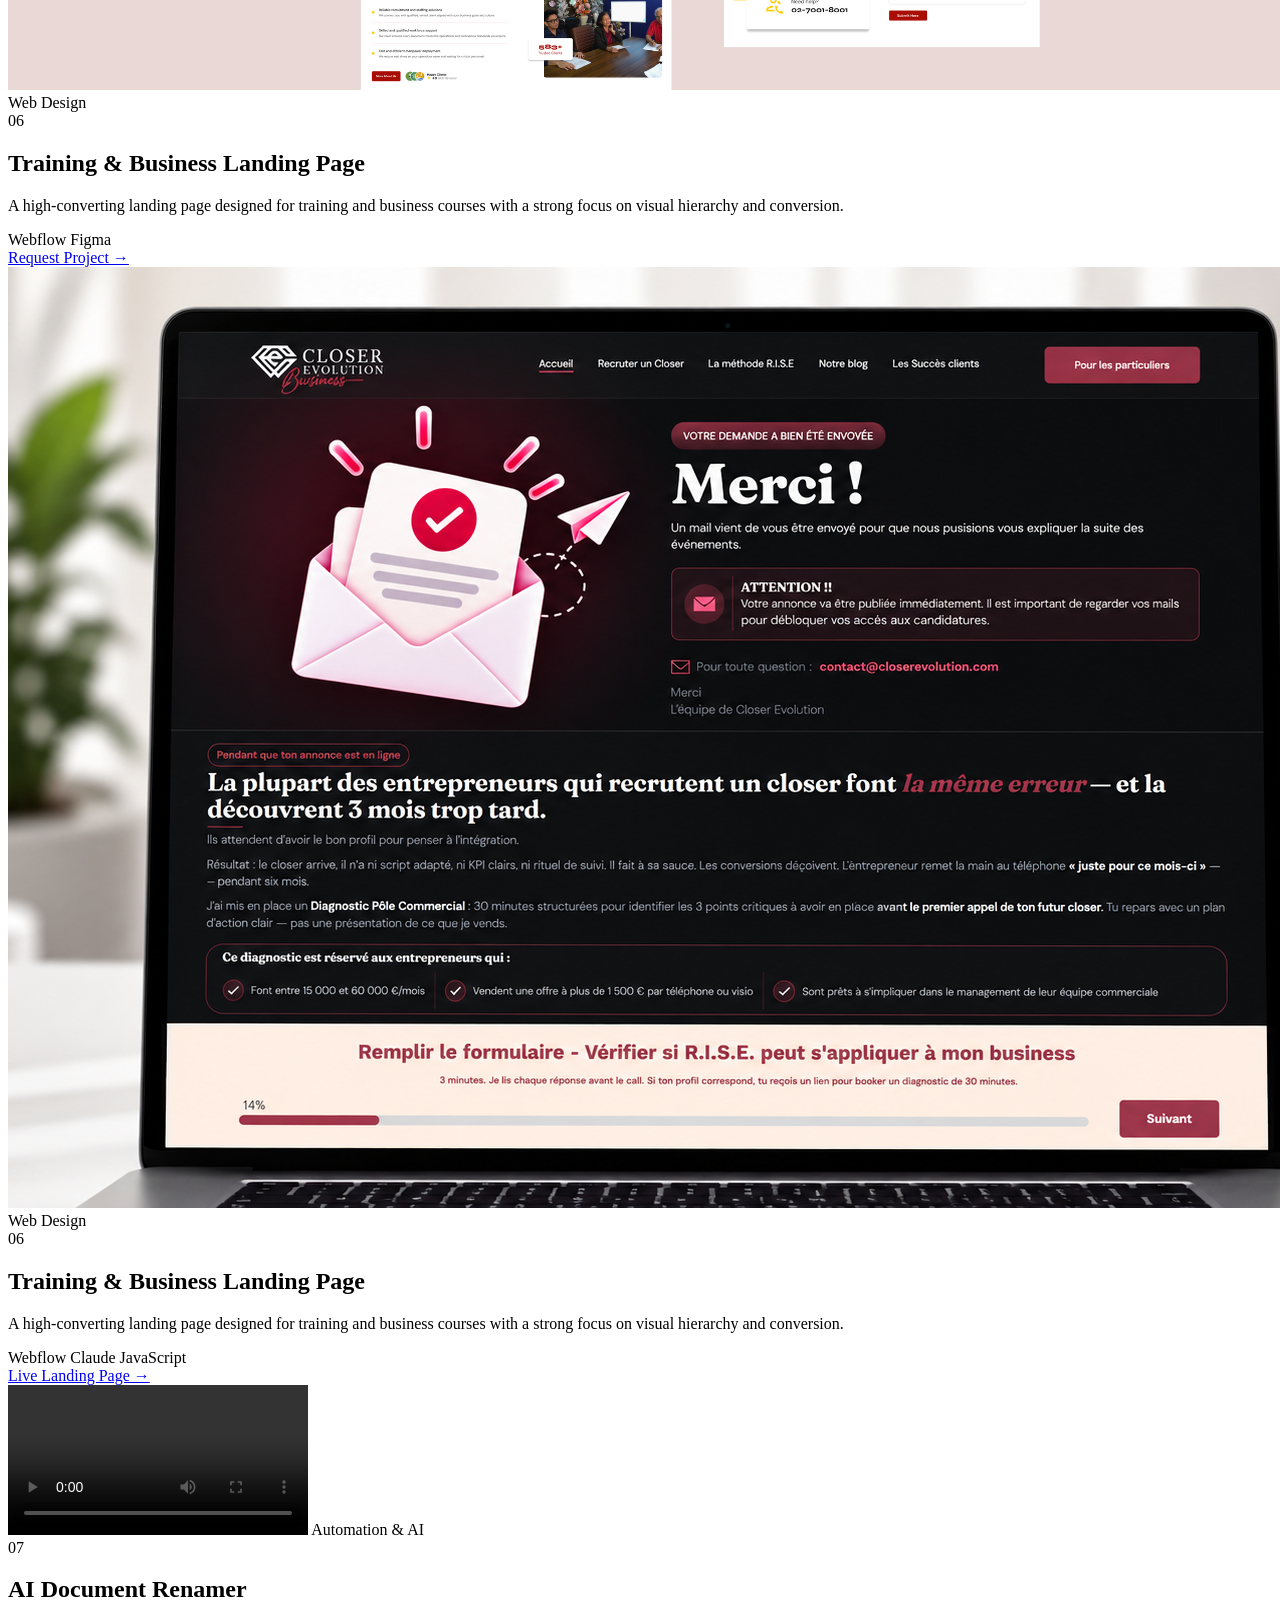
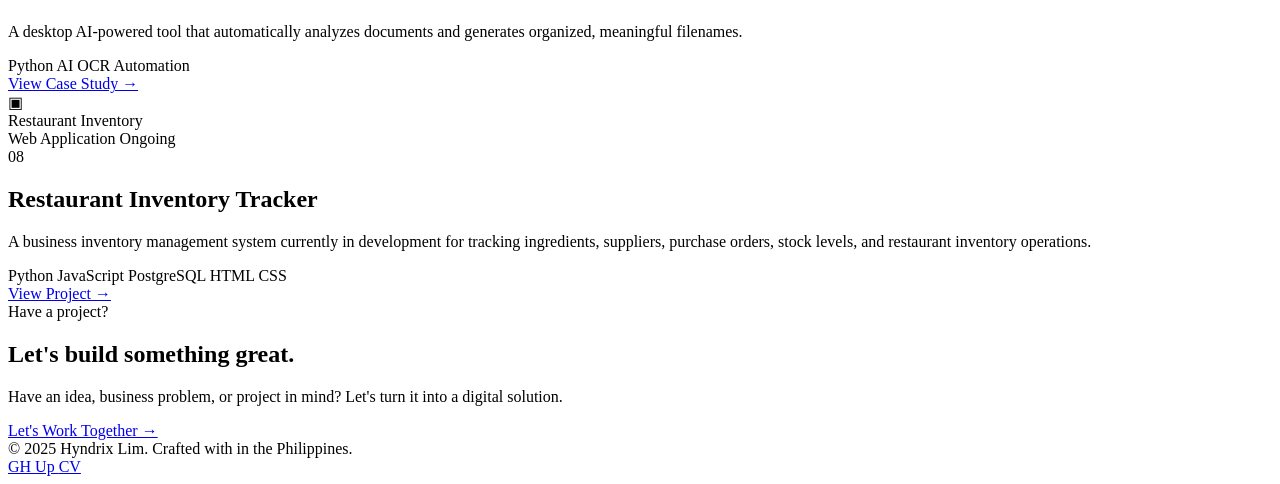
==== commit 1f0b4432: "Update portfolio" ====
--- a/projects.html
+++ b/projects.html
@@ -354,8 +354,8 @@
         <article class="full-project-card reveal" data-category="landing-pages">
           <div class="full-project-image">
             <img
-              src=images/ChatGPT Image Sep 9, 2026, 10_58_12 AM.png"
-              alt="Business Landing Page"
+              src="images/ChatGPT Image Sep 9, 2026, 10_58_12 AM.png"
+              alt="Business Website"
             />
 
             <div class="project-category-badge">Web Design</div>
@@ -374,6 +374,7 @@
             <div class="full-project-tech">
               <span>Webflow</span>
               <span>Claude</span>
+              <span>JavaScript</span>
             </div>
 
             <div class="full-project-links">
